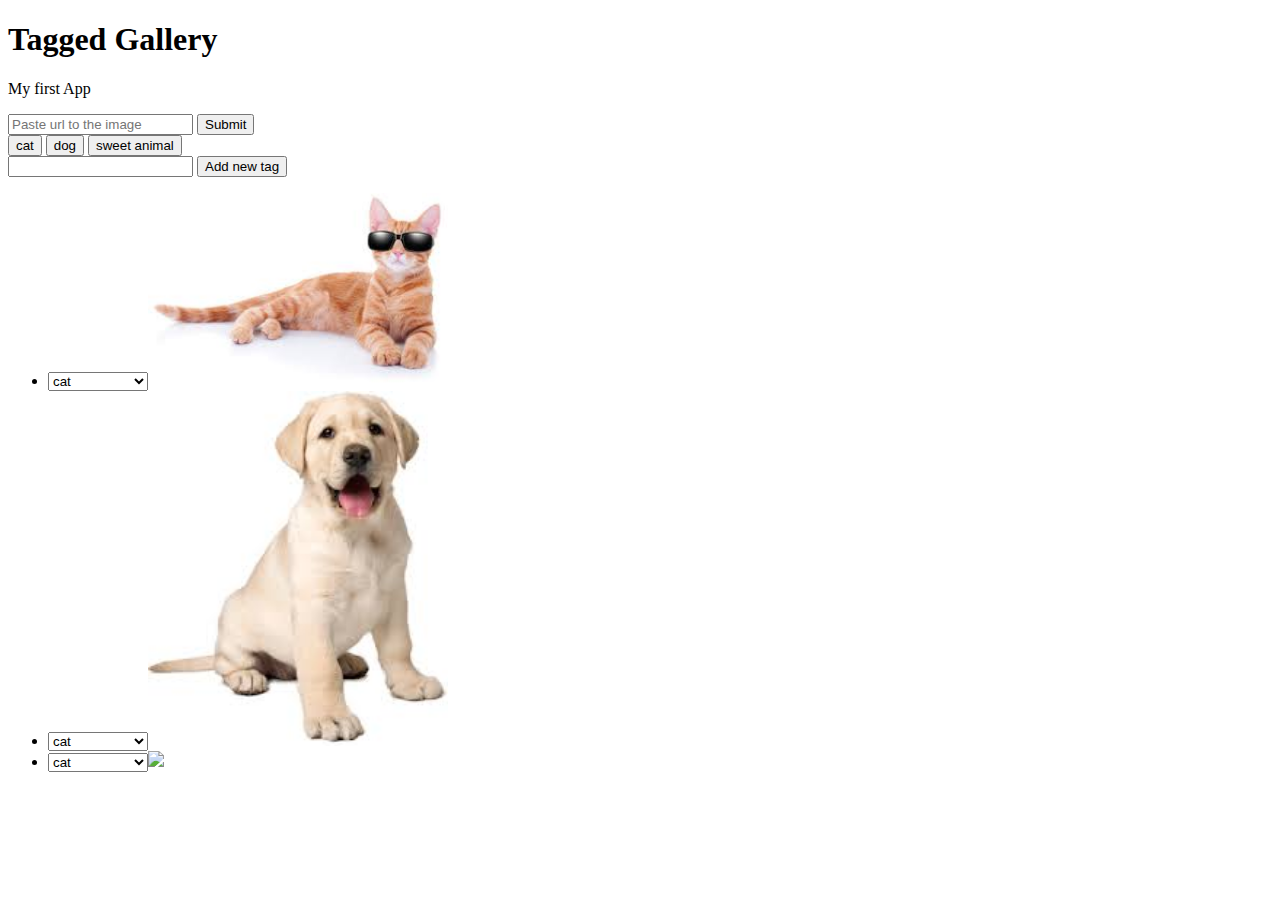
==== tagGallery/index.html @ 992d22e2 "fetching images from url in input" ====
<!DOCTYPE html>
<html>
<head>
  <meta name="viewport" content="width=device-width, initial-scale=1">
  <meta charset="UTF-8"> 
  <title>Tagged gallery</title>
  <link href="https://fonts.googleapis.com/css?family=Courgette" rel="stylesheet">
  <link href="https://fonts.googleapis.com/css?family=Lato:400,700" rel="stylesheet">
  <link href="css/style.css" rel="stylesheet">
</head>
<body>
  <div class="wrapper">
    <header>
      <h1>Tagged Gallery</h1>
      <p>My first App</p>
      <form id="submitURL">
        <input type="text" name="name" placeholder="Paste url to the image">
        <button type="submit" name="submit" value="submit">Submit</button>
      </form>
    </header>
		
    <div class="main">	
		<div id="tagsForm">
			<div id="tags">
				<button>cat</button>
				<button>dog</button>
				<button>sweet animal</button>
			</div>
			<input></input>
			<button>Add new tag</button>
		</div>
	
      <ul id="imagesList">		 
	  </ul>	
    </div>
  </div>
  
  <script type="text/javascript" src="app.js"></script>
</body>
</html>
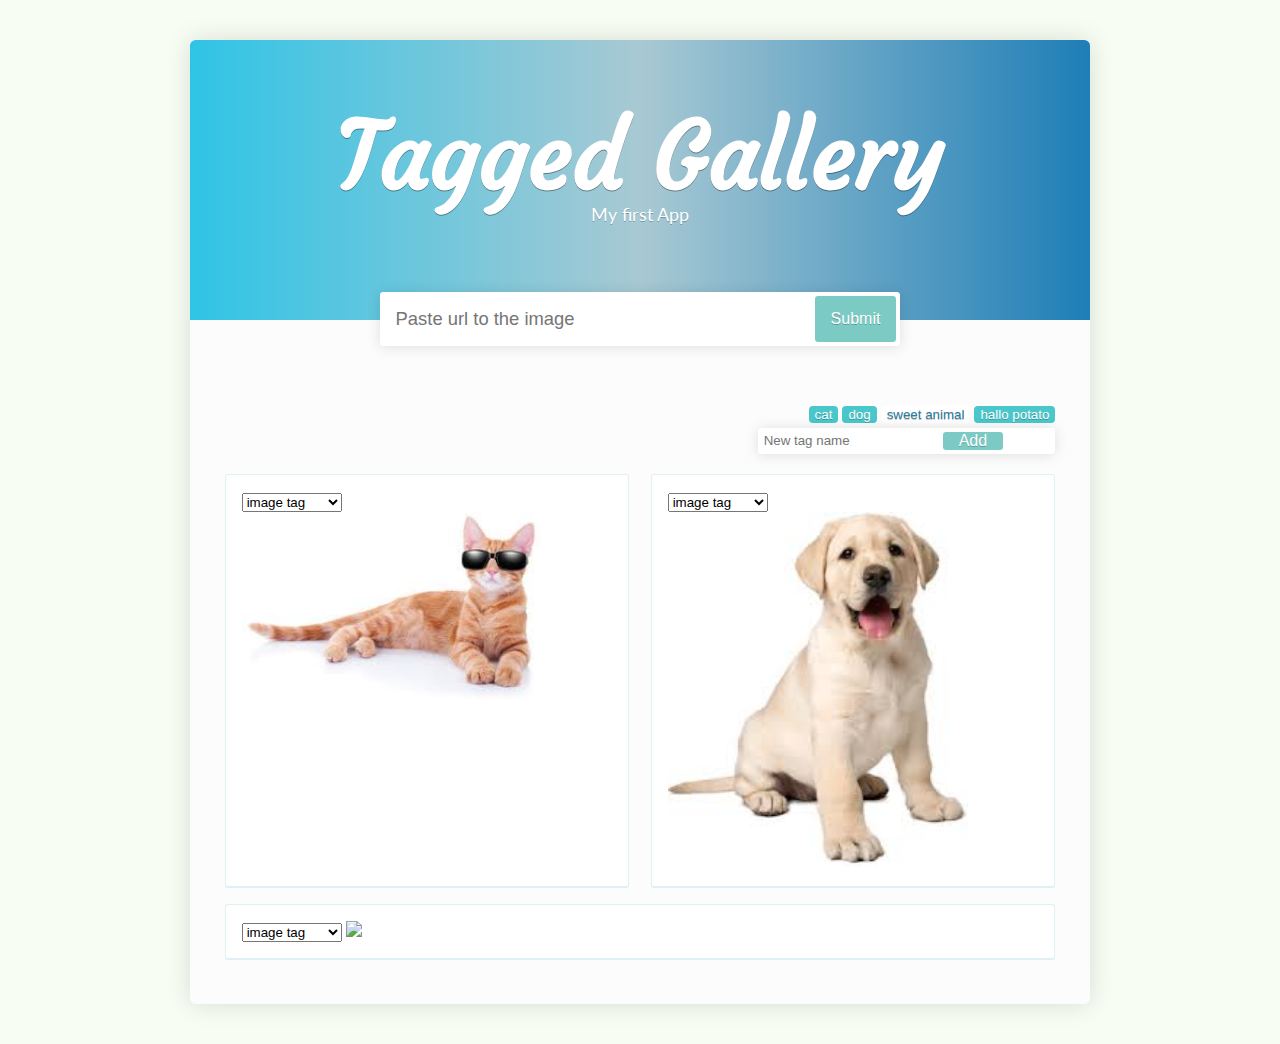
==== commit 8f86b8f6: "filtering by tags" ====
--- a/tagGallery/index.html
+++ b/tagGallery/index.html
@@ -20,18 +20,23 @@
     </header>
 		
     <div class="main">	
-		<div id="tagsForm">
-			<div id="tags">
-				<button>cat</button>
-				<button>dog</button>
-				<button>sweet animal</button>
-			</div>
-			<input></input>
-			<button>Add new tag</button>
-		</div>
+
+      <div id="tagPanel">
+        <div id="tags">
+          <button class = 'activeTag'>cat</button>
+          <button class = 'activeTag'>dog</button>
+          <button class = 'inactiveTag'> sweet animal</button>
+          <button class = 'activeTag'>hallo potato</button>
+        </div>
+        <form id="newTag">
+          <input type="text" name="name" placeholder="New tag name"></input>
+          <button type="submit" id="addNewTag">Add</button>
+        </form>
+      </div>
+
 	
       <ul id="imagesList">		 
-	  </ul>	
+	    </ul>	
     </div>
   </div>
   
--- a/tagGallery/css/style.css
+++ b/tagGallery/css/style.css
@@ -0,0 +1,234 @@
+/* ================================= 
+  Element Styles
+==================================== */
+
+* {
+  box-sizing: border-box;
+}
+body {
+  font-family: 'Lato', sans-serif;
+  color: #4c4c4c;
+  background: #f8fdf3;
+}
+h1,
+p,
+form button {
+  color: white;  
+}
+h1 {
+  font-family: 'Courgette', cursive;
+  text-shadow: 0 1px 0 rgba(0,0,0, .4);
+  line-height: .65;
+  margin-top: .5em;
+  margin-bottom: 0;
+}
+h2 {
+  margin-top: 0;
+}
+p {
+  font-size: 1.1em;
+  text-shadow: 0 1px 0 rgba(0,0,0, .25);
+}
+form {
+  width: 60%;
+  background: white;
+  display: inline-block;
+  overflow: hidden;
+  display: -webkit-flex;
+  display: flex;
+  border-radius: .2em;
+  border: solid 4px white;
+  box-shadow: 0 1px 14px rgba(0,0,0, .12);
+}
+form button {
+  padding: 0 1em;
+  font-size: 1em;
+  background: #7bcbc4;
+  border-radius: .2em;
+}
+ul {
+  list-style: none;
+  padding: 0;
+  margin: 2em 0 1em;
+}
+ul li {
+  padding: 1em;
+  background: #fff;
+  border-radius: .2em;
+  border: solid 1px rgba(88, 183, 205, .2);
+  border-bottom: solid 2px rgba(88, 183, 205, .2);
+  position: relative;
+}
+button {
+  cursor: pointer;
+  text-shadow: 0 1px 0 rgba(0,0,0, .25);
+}
+input, 
+button {
+  border: none;
+  outline: none;
+}
+header {
+  text-align: center;
+  background: linear-gradient(90deg, #2fc4e6, #a8c9d3, #1e7eb7);   
+}
+header input {
+  padding: 12px;
+  font-size: 1.15em;
+  width: 100%;
+}
+
+li button {
+  font-size: .78em;
+  margin-top: 1.65em;
+  margin-right: .4em;
+  border-radius: .3em;
+  padding: .4em .6em;
+  color: white;
+  background: rgba(88, 183, 205, .5);
+}
+.wrapper {
+  width: 100%;
+  max-width: 900px;
+  margin: 2.5em auto;
+  border-radius: .35em;
+  background: #fcfcfc;
+  overflow: hidden;
+  box-shadow: 0 0 26px rgba(0,0,0, .13);
+}
+
+/* tags */
+#tabPanel {
+  margin-top: 0em;
+  display: -webkit-inline-box
+}
+
+#tags {
+  float: right;
+}
+
+#newTag {
+  float: right;
+  margin-top: 0.3em;
+}
+
+
+#tags button {
+  margin-top: 1.65em;
+  margin-right: 0em;
+  border-radius: .3em;
+
+}
+
+.activeTag{
+  transition: 0.4s;
+  color: white;
+  background: #32bfc4e1;
+
+}
+.inactiveTag {
+  transition: 0.4s;
+  color: rgb(44, 123, 155);
+  background: white;
+  border-color: rgb(44, 123, 155);
+}
+
+/* ================================= 
+  Media Queries
+==================================== */
+
+@media (min-width: 0) and (max-width: 768px) {
+  header {
+    padding: 1.25em;
+  }
+  h1 {
+    font-size: 3.6em;
+    margin: .3em 0 0;
+  }
+  ul li {
+    margin-bottom: 1em;
+  }
+  form {
+    width: 95%;
+    -webkit-flex-direction: column;
+    flex-direction: column;
+    margin: auto;
+    margin-top: 2.5em;
+  }
+  form button {
+    padding: 12px 0;
+    margin-top: .5em;
+  }
+  form input {
+    font-size: 1em;
+    text-align: center;
+  }
+  .wrapper {
+    margin: 0;
+  }
+  .main {
+    padding: 2em 1em .75em;
+  }
+}
+
+@media (min-width: 769px) {
+  header {
+    height: 280px;
+    padding: 2.5em 1em 1em;  
+    background-position: 0 -95px; 
+  }
+  .main > div {
+    float: right;
+    display: inline-block;
+    margin-top: 3px;
+    margin-right: 1.25%;
+  }
+  div > label {
+    margin-top: 12px;
+  }
+  h1 {
+    font-size: 5.8em;
+  }
+  h2 {
+    float: left;
+    font-size: 1.9em;
+    margin-left: 1.25%;
+  }
+  form {
+    margin: 4.15em auto 0;
+    z-index: 3000;
+    position: relative;
+  }
+  .wrapper {
+    width: 90%;
+  }
+  .main {
+    padding: 3.8em 1.5em .75em;
+    position: relative;
+    z-index: 10;
+  }
+  ul {
+    display: -webkit-flex;
+    display: flex;
+    clear: both;
+    
+    -webkit-justify-content: space-between;
+    justify-content: space-between;
+    -webkit-flex-wrap: wrap;    
+    flex-wrap: wrap;
+    padding-top: 1.25em;
+  }
+  ul li {
+    -webkit-flex-grow: 1;
+    flex-grow: 1;
+    -webkit-flex-basis: 47.5%;
+    flex-basis: 47.5%;
+    margin: 0 1.25% 1em;
+  }
+}
+@media (min-width: 880px) { 
+  ul li {
+    -webkit-flex-basis: 20%;
+    flex-basis: 20%;
+  }
+}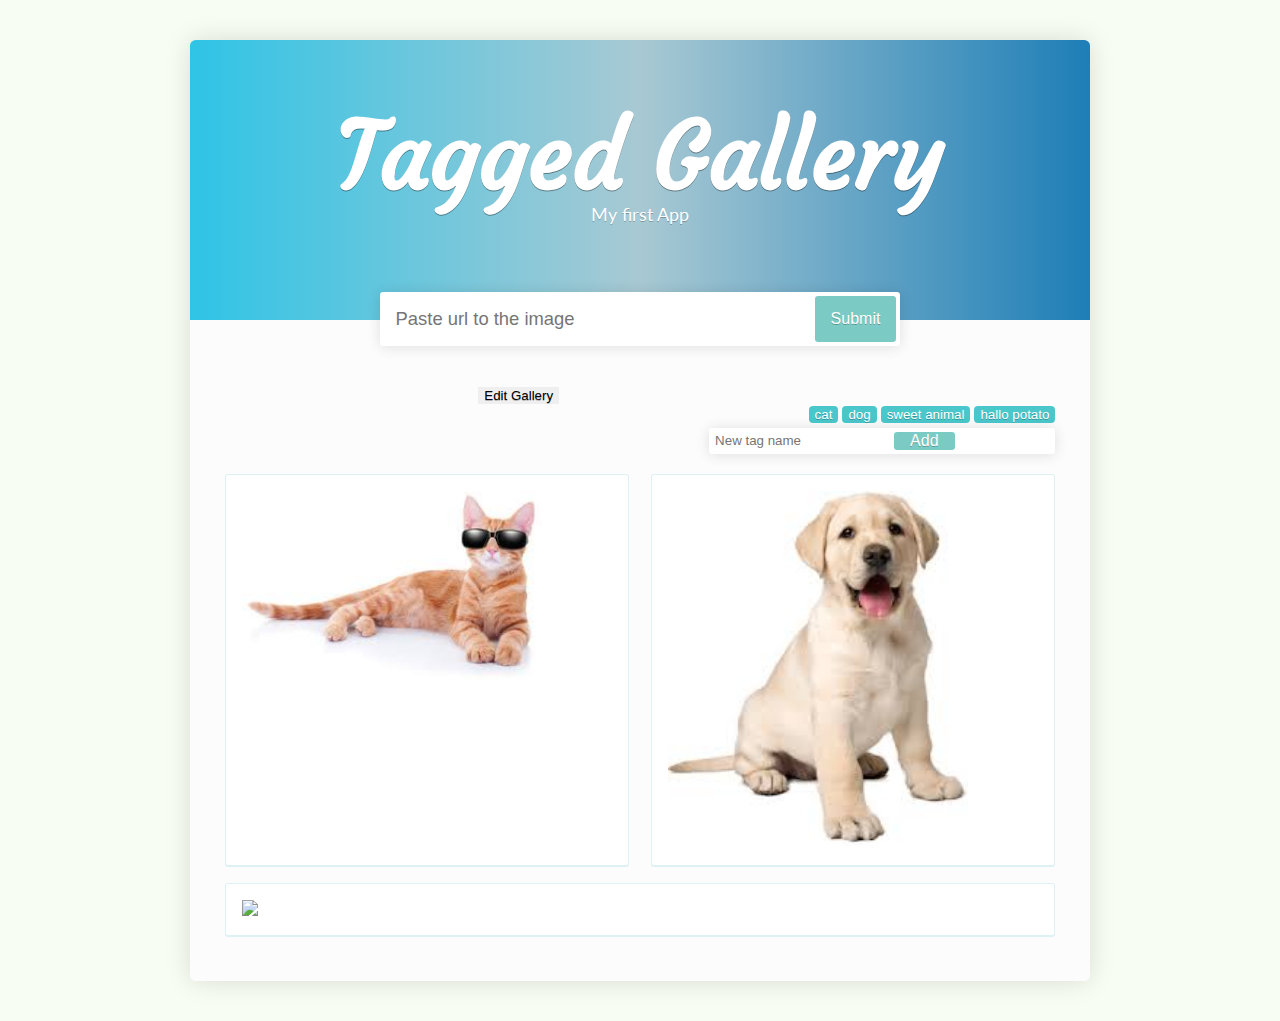
==== commit 58c12c14: "editing mode: list of tags" ====
--- a/tagGallery/index.html
+++ b/tagGallery/index.html
@@ -25,13 +25,14 @@
         <div id="tags">
           <button class = 'activeTag'>cat</button>
           <button class = 'activeTag'>dog</button>
-          <button class = 'inactiveTag'> sweet animal</button>
+          <button class = 'activeTag'> sweet animal</button>
           <button class = 'activeTag'>hallo potato</button>
         </div>
         <form id="newTag">
           <input type="text" name="name" placeholder="New tag name"></input>
           <button type="submit" id="addNewTag">Add</button>
         </form>
+        <button id="editGallery">Edit Gallery</button>
       </div>
 
 	
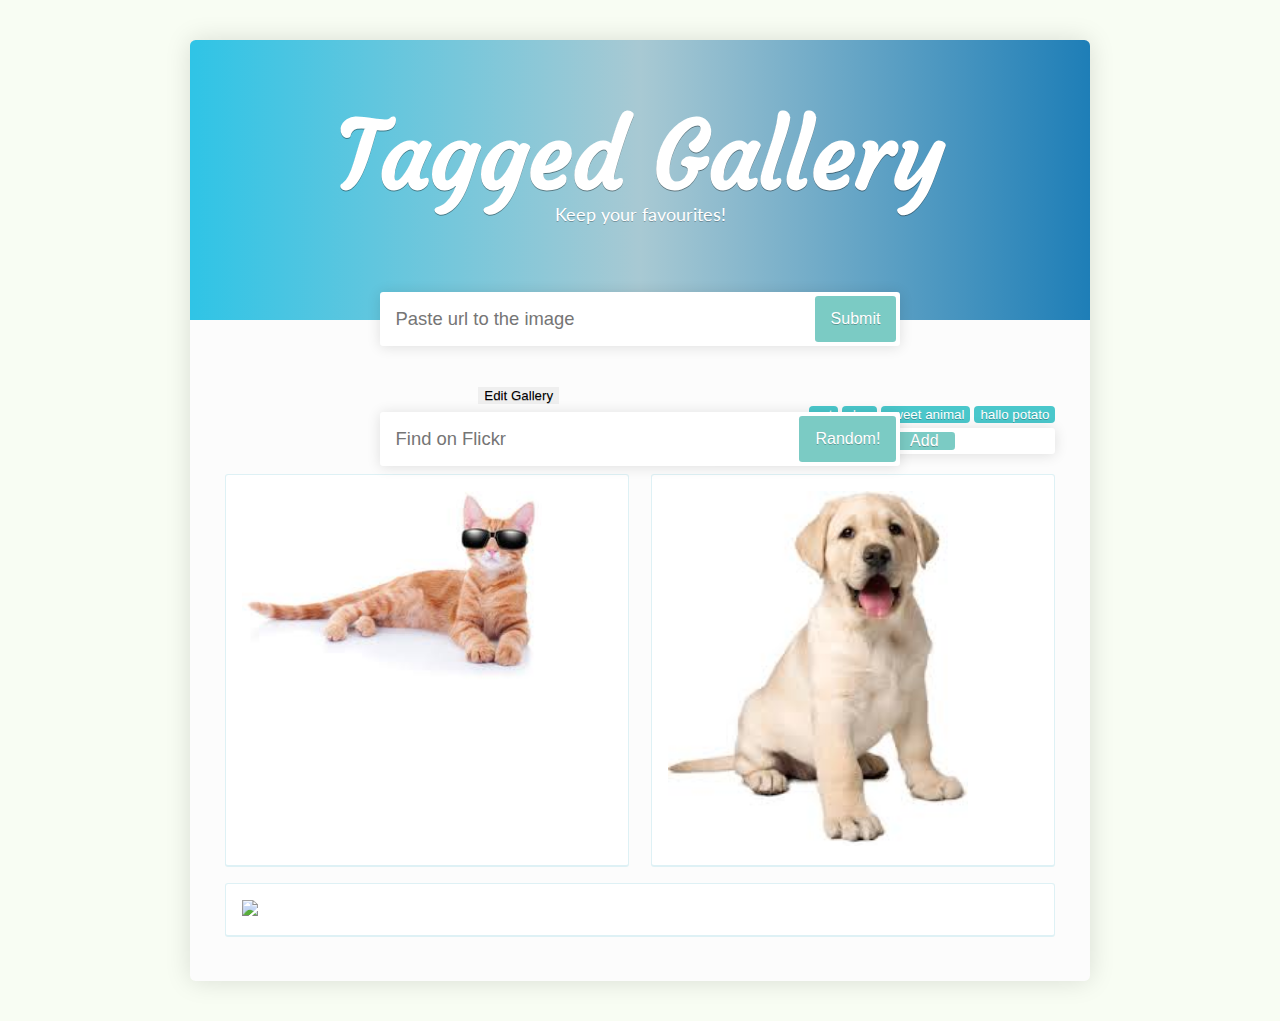
==== commit 5db2dff3: "trying google cdn" ====
--- a/tagGallery/index.html
+++ b/tagGallery/index.html
@@ -12,10 +12,14 @@
   <div class="wrapper">
     <header>
       <h1>Tagged Gallery</h1>
-      <p>My first App</p>
-      <form id="submitURL">
+      <p>Keep your favourites!</p>
+      <form id="submitURL" class="mainForm">
         <input type="text" name="name" placeholder="Paste url to the image">
         <button type="submit" name="submit" value="submit">Submit</button>
+      </form>
+       <form id="flickrForm" class="mainForm">
+        <input type="text" name="name" placeholder="Find on Flickr">
+        <button type="submit" name="submit" value="submit">Random!</button>
       </form>
     </header>
 		
@@ -42,5 +46,6 @@
   </div>
   
   <script type="text/javascript" src="app.js"></script>
+  <script src="https://ajax.googleapis.com/ajax/libs/jquery/1.10.1/jquery.min.js"></script>
 </body>
 </html>
